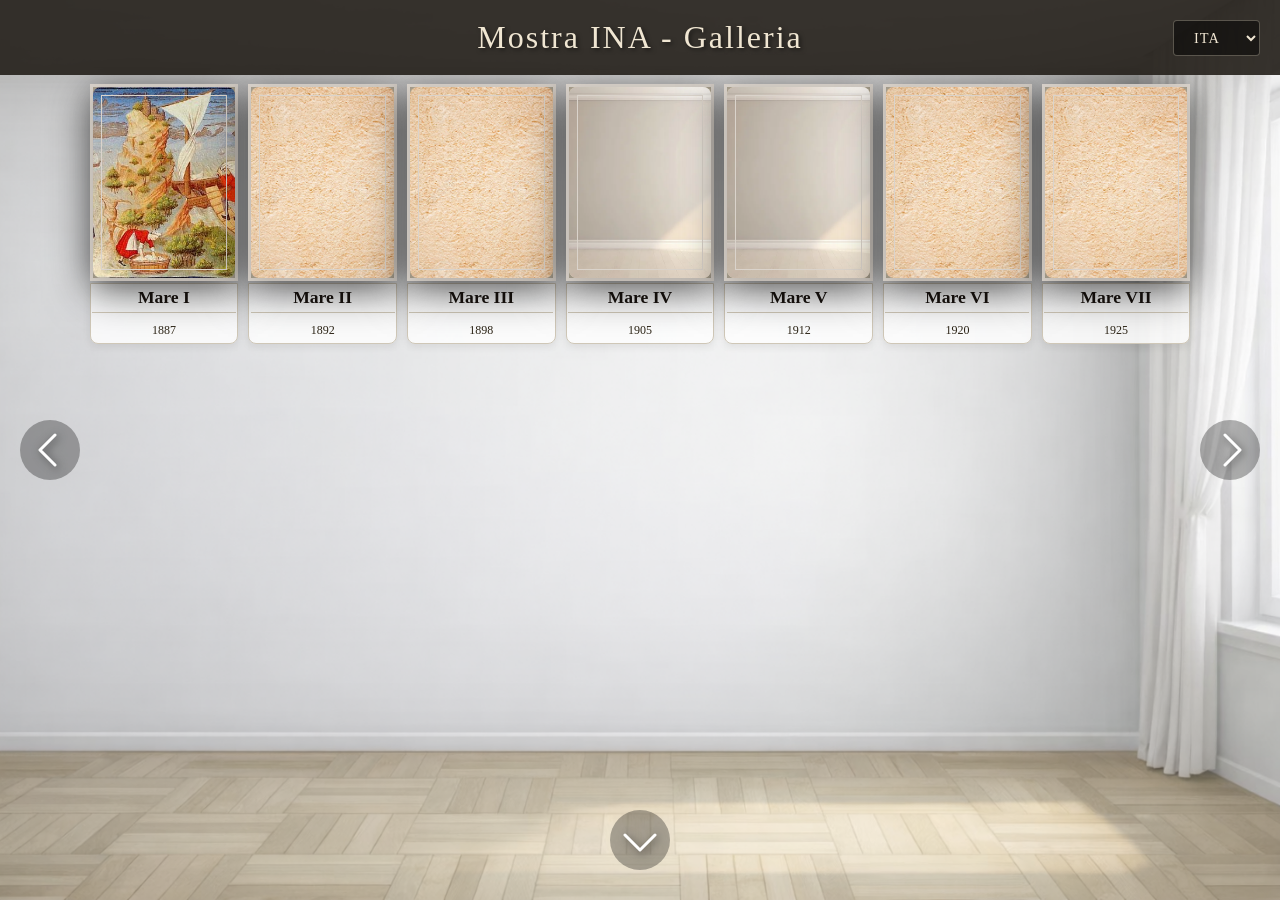
==== pagina1.html @ 02ed6fac "sistemato altezze" ====
<!DOCTYPE html>
<html lang="it">
<head>
    <meta charset="UTF-8">
    <meta name="viewport" content="width=device-width, initial-scale=1.0">
    <title>Galleria - Opera 1</title>
    <link rel="stylesheet" href="styles.css">
</head>
<body class="gallery-page page-1">
    <header>
        <h1 data-i18n="header.galleryTitle">Mostra INA - Galleria</h1>
        <div class="language-selector">
            <select id="language-select" aria-label="Seleziona lingua">
                <option value="ita">ITA</option>
                <option value="eng">ENG</option>
                <option value="cz">CZ</option>
            </select>
        </div>
    </header>
            <!-- Overlay zoom quadri -->
            <div id="zoom-overlay" style="display:none;">
                <button id="close-zoom" aria-label="Chiudi zoom" style="position:absolute;top:20px;right:30px;z-index:10;font-size:2rem;background:none;border:none;color:#fff;cursor:pointer;">&times;</button>
                <div class="zoom-gallery-row">
                    <!-- Quadri zoomati, uno accanto all'altro -->
                    <div class="zoom-painting-frame quadro1" data-index="0"><img src="assets/Decamerone.jpeg" alt="Decamerone"></div>
                    <div class="zoom-painting-frame quadro2" data-index="1"><img src="assets/quadro2.jpg" alt="Opera 2"></div>
                    <div class="zoom-painting-frame quadro3" data-index="2"><img src="assets/quadro2.jpg" alt="Opera 3"></div>
                    <div class="zoom-painting-frame quadro4" data-index="3"><img src="assets/quadro1.jpg" alt="Opera 4"></div>
                    <div class="zoom-painting-frame quadro5" data-index="4"><img src="assets/quadro1.jpg" alt="Opera 5"></div>
                    <div class="zoom-painting-frame quadro6" data-index="5"><img src="assets/quadro2.jpg" alt="Opera 6"></div>
                    <div class="zoom-painting-frame quadro7" data-index="6"><img src="assets/quadro2.jpg" alt="Opera 7"></div>
                </div>
            </div>
        <div class="gallery-wall-container">
            <main class="gallery-wall">
        <div class="painting-frame quadro1">
            <div class="painting" data-painting-index="0">
                <img src="assets/Decamerone.jpeg" alt="Decamerone">
                <div class="painting-hover-title" data-i18n="pagina1.paintings.mare1.hoverTitle">Lessico marino e acquatico del Decameron</div>
            </div>
            <div class="museum-label">
                <h3 data-i18n="pagina1.paintings.mare1.title">Mare I</h3>
                <p>1887</p>
            </div>
        </div>
        <div class="painting-frame quadro2">
            <div class="painting" data-painting-index="1">
                <img src="assets/quadro2.jpg" alt="Opera 2">
                <div class="painting-hover-title" data-i18n="pagina1.paintings.mare2.hoverTitle">Titolo Placeholder</div>
            </div>
            <div class="museum-label">
                <h3 data-i18n="pagina1.paintings.mare2.title">Mare II</h3>
                <p>1892</p>
            </div>
        </div>
        <div class="painting-frame quadro3">
            <div class="painting" data-painting-index="2">
                <img src="assets/quadro2.jpg" alt="Opera 3">
                <div class="painting-hover-title" data-i18n="pagina1.paintings.mare3.hoverTitle">Titolo Placeholder</div>
            </div>
            <div class="museum-label">
                <h3 data-i18n="pagina1.paintings.mare3.title">Mare III</h3>
                <p>1898</p>
            </div>
        </div>
        <div class="painting-frame quadro4">
            <div class="painting" data-painting-index="3">
                <img src="assets/quadro1.jpg" alt="Opera 4">
                <div class="painting-hover-title" data-i18n="pagina1.paintings.mare4.hoverTitle">Titolo Placeholder</div>
            </div>
            <div class="museum-label">
                <h3 data-i18n="pagina1.paintings.mare4.title">Mare IV</h3>
                <p>1905</p>
            </div>
        </div>
        <div class="painting-frame quadro5">
            <div class="painting" data-painting-index="4">
                <img src="assets/quadro1.jpg" alt="Opera 5">
                <div class="painting-hover-title" data-i18n="pagina1.paintings.mare5.hoverTitle">Titolo Placeholder</div>
            </div>
            <div class="museum-label">
                <h3 data-i18n="pagina1.paintings.mare5.title">Mare V</h3>
                <p>1912</p>
            </div>
        </div>
        <div class="painting-frame quadro6">
            <div class="painting" data-painting-index="5">
                <img src="assets/quadro2.jpg" alt="Opera 6">
                <div class="painting-hover-title" data-i18n="pagina1.paintings.mare6.hoverTitle">Titolo Placeholder</div>
            </div>
            <div class="museum-label">
                <h3 data-i18n="pagina1.paintings.mare6.title">Mare VI</h3>
                <p>1920</p>
            </div>
        </div>
        <div class="painting-frame quadro7">
            <div class="painting" data-painting-index="6">
                <img src="assets/quadro2.jpg" alt="Opera 7">
                <div class="painting-hover-title" data-i18n="pagina1.paintings.mare7.hoverTitle">Titolo Placeholder</div>
            </div>
            <div class="museum-label">
                <h3 data-i18n="pagina1.paintings.mare7.title">Mare VII</h3>
                <p>1925</p>
            </div>
        </div>

        <!-- Frecce di navigazione -->
        <a href="pagine3.html" class="nav-arrow nav-arrow-left" aria-label="Sinistra">
            <svg width="50" height="50" viewBox="0 0 50 50">
                <path d="M30 10 L15 25 L30 40" stroke="white" stroke-width="3" fill="none" stroke-linecap="round" stroke-linejoin="round"/>
            </svg>
        </a>
        <a href="pagina2.html" class="nav-arrow nav-arrow-down" aria-label="Di fronte">
            <svg width="50" height="50" viewBox="0 0 50 50">
                <path d="M10 20 L25 35 L40 20" stroke="white" stroke-width="3" fill="none" stroke-linecap="round" stroke-linejoin="round"/>
            </svg>
        </a>
        <a href="index.html" class="nav-arrow nav-arrow-right" aria-label="Destra">
            <svg width="50" height="50" viewBox="0 0 50 50">
                <path d="M20 10 L35 25 L20 40" stroke="white" stroke-width="3" fill="none" stroke-linecap="round" stroke-linejoin="round"/>
            </svg>
        </a>
    </main>

    <!-- Modale dettaglio opera -->
    <div id="painting-modal" class="modal-overlay">
        <button class="modal-close">&times;</button>
        
        <!-- Barra miniature -->
        <div class="modal-thumbnails">
            <div class="thumbnail-item" data-index="0" data-title="Mare I"></div>
            <div class="thumbnail-item" data-index="1" data-title="Mare II"></div>
            <div class="thumbnail-item" data-index="2" data-title="Mare III"></div>
            <div class="thumbnail-item" data-index="3" data-title="Mare IV"></div>
            <div class="thumbnail-item" data-index="4" data-title="Mare V"></div>
            <div class="thumbnail-item" data-index="5" data-title="Mare VI"></div>
            <div class="thumbnail-item" data-index="6" data-title="Mare VII"></div>
            <div class="thumbnail-tooltip"></div>
        </div>

        <!-- Contenitore principale -->
        <div class="modal-container">
            <!-- Dettagli per opera 1 -->
            <div class="painting-detail" data-index="0">
                <div class="painting-info" data-i18n-html="pagina1.paintings.mare1.fullText">
                    <h2>Lessico marino e acquatico nel Decameron</h2>
                    <p><em>a cura di Claudia Palmieri</em></p>
                    
                    <p>Nel Decameron, il lessico del paesaggio marino e acquatico rivela una straordinaria ricchezza e una forte consapevolezza linguistica. Boccaccio utilizza il mare e i corsi d'acqua non come semplici sfondi descrittivi, ma come <strong>spazi narrativi attivi</strong>, capaci di orientare il senso delle novelle e di modellare l'esperienza dei personaggi.</p>

                    <h3>1. Il mare come spazio narrativo</h3>
                    <p>Il mare è uno dei luoghi più dinamici dell'immaginario boccacciano:</p>
                    <ul>
                        <li>è teatro di viaggi, avventure, naufragi, scorrerie;</li>
                        <li>rappresenta instabilità, rischio, trasformazione;</li>
                        <li>segna passaggi decisivi nelle biografie dei personaggi.</li>
                    </ul>
                    <p>Il lessico marino è ampio e preciso: <em>mare, arena, scogli, seni, pelago, pelaghetto, isola, marina, piaggia, lito, costa</em>.<br>
                    Ogni termine porta con sé una sfumatura semantica specifica.</p>

                    <h3>2. Le parole della costa</h3>
                    <p>Boccaccio distingue con cura le diverse zone di confine tra terra e mare:</p>
                    <ul>
                        <li><strong>costa:</strong> tratto roccioso e scosceso (es. costiera amalfitana);</li>
                        <li><strong>lito:</strong> striscia di riva accessibile, luogo di approdo;</li>
                        <li><strong>piaggia:</strong> spiaggia che degrada verso il mare;</li>
                        <li><strong>marina:</strong> sia tratto di mare vicino alla costa, sia la costa stessa.</li>
                    </ul>
                    
                    <h4>La locuzione "marina marina"</h4>
                    <p>È uno dei casi più interessanti dell'intero intervento:</p>
                    <ul>
                        <li>costruzione per duplicazione del sostantivo;</li>
                        <li>significa "navigare lungo la costa";</li>
                        <li>attestata nei dialetti meridionali estremi (soprattutto Sicilia);</li>
                        <li>ha origine nella documentazione greca medievale;</li>
                        <li>registrata già nella prima Crusca come avverbio.</li>
                    </ul>
                    <p>È un esempio emblematico di contatto linguistico mediterraneo.</p>

                    <h3>3. Corsi d'acqua e diminutivi</h3>
                    <p>Accanto al mare, Boccaccio impiega un lessico vario per i corsi d'acqua: <em>fiume, fiumicello, rivo, ruscelletto</em>.<br>
                    I diminutivi (<em>-etto, -ello</em>) hanno spesso valore vezzeggiativo, ma possono assumere anche sfumature figurate o morali.</p>
                    
                    <h4>Il caso del "ruscelletto"</h4>
                    <p>Nella novella della vedova dello scolare, la frase:</p>
                    <p><em>"Non rimproverare al mare l'averlo fatto crescere il piccolo ruscelletto"</em></p>
                    <p>mostra come il paesaggio acquatico diventi immagine morale:</p>
                    <ul>
                        <li>il mare rappresenta ciò che è grande e potente;</li>
                        <li>il ruscelletto ciò che è piccolo ma capace di provocare effetti significativi.</li>
                    </ul>
                    <p>È un raro esempio di sentenza figurata basata su elementi naturali.</p>

                    <h3>4. Funzione narrativa e simbolica</h3>
                    <p>Il paesaggio acquatico nel Decameron:</p>
                    <ul>
                        <li>orienta la lettura;</li>
                        <li>costruisce tensioni narrative;</li>
                        <li>definisce rapporti di forza;</li>
                        <li>crea atmosfere e scenari;</li>
                        <li>riflette la cultura mediterranea del tempo.</li>
                    </ul>
                    <p>Il lessico marino e fluviale è quindi uno strumento essenziale per comprendere la poetica boccacciana e la sua capacità di trasformare lo spazio naturale in linguaggio narrativo.</p>
                </div>
                <img src="assets/Decamerone.jpeg" alt="Mare I" class="painting-bottom-image">
            </div>

            <!-- Dettagli per opera 2 -->
            <div class="painting-detail" data-index="1">
                <img src="assets/quadro2.jpg" alt="Mare II">
                <div class="painting-info">
                    <h2 data-i18n="pagina1.paintings.mare2.title">Mare II</h2>
                    <p data-i18n="pagina1.paintings.mare2.description">Placeholder descrizione opera 2. Inserisci qui il testo specifico per questa opera.</p>
                </div>
            </div>

            <!-- Dettagli per opera 3 -->
            <div class="painting-detail" data-index="2">
                <img src="assets/quadro2.jpg" alt="Mare III">
                <div class="painting-info">
                    <h2 data-i18n="pagina1.paintings.mare3.title">Mare III</h2>
                    <p data-i18n="pagina1.paintings.mare3.description">Placeholder descrizione opera 3. Inserisci qui il testo specifico per questa opera.</p>
                </div>
            </div>

            <!-- Dettagli per opera 4 -->
            <div class="painting-detail" data-index="3">
                <img src="assets/quadro1.jpg" alt="Mare IV">
                <div class="painting-info">
                    <h2 data-i18n="pagina1.paintings.mare4.title">Mare IV</h2>
                    <p data-i18n="pagina1.paintings.mare4.description">Placeholder descrizione opera 4. Inserisci qui il testo specifico per questa opera.</p>
                </div>
            </div>

            <!-- Dettagli per opera 5 -->
            <div class="painting-detail" data-index="4">
                <img src="assets/quadro1.jpg" alt="Mare V">
                <div class="painting-info">
                    <h2 data-i18n="pagina1.paintings.mare5.title">Mare V</h2>
                    <p data-i18n="pagina1.paintings.mare5.description">Placeholder descrizione opera 5. Inserisci qui il testo specifico per questa opera.</p>
                </div>
            </div>

            <!-- Dettagli per opera 6 -->
            <div class="painting-detail" data-index="5">
                <img src="assets/quadro2.jpg" alt="Mare VI">
                <div class="painting-info">
                    <h2 data-i18n="pagina1.paintings.mare6.title">Mare VI</h2>
                    <p data-i18n="pagina1.paintings.mare6.description">Placeholder descrizione opera 6. Inserisci qui il testo specifico per questa opera.</p>
                </div>
            </div>

            <!-- Dettagli per opera 7 -->
            <div class="painting-detail" data-index="6">
                <img src="assets/quadro2.jpg" alt="Mare VII">
                <div class="painting-info">
                    <h2 data-i18n="pagina1.paintings.mare7.title">Mare VII</h2>
                    <p data-i18n="pagina1.paintings.mare7.description">Placeholder descrizione opera 7. Inserisci qui il testo specifico per questa opera.</p>
                </div>
            </div>
        </div>
    </div>

    <script src="i18n.js"></script>
    <script src="script.js"></script>
</body>
</html>
---- styles.css ----
/* Overlay zoom quadri */
#zoom-overlay {
    position: fixed;
    top: 0;
    left: 0;
    width: 100vw;
    height: 100vh;
    background: url('assets/sfondo-modale.jpg') center center/cover no-repeat;
    z-index: 2000;
    display: flex;
    flex-direction: column;
    align-items: center;
    justify-content: flex-start;
    padding-top: 90px; /* spazio per header */
}

.zoom-gallery-row {
    display: flex;
    flex-direction: row;
    justify-content: center;
    align-items: flex-end;
    width: 96vw;
    height: 60vh;
    gap: 1vw;
    margin: 0 auto;
}

.zoom-painting-frame {
    flex: 1 1 0;
    max-width: 16vw;
    min-width: 120px;
    max-height: 90%;
    display: flex;
    align-items: flex-end;
    justify-content: center;
    cursor: pointer;
    transition: transform 0.2s;
}
.zoom-painting-frame img {
    width: 100%;
    height: auto;
    aspect-ratio: 3/4;
    border-radius: 10px;
    box-shadow: 0 8px 32px rgba(0,0,0,0.25);
    background: #fff;
}
.zoom-painting-frame:hover {
    transform: scale(1.04);
    z-index: 2;
}
#close-zoom {
    position: absolute;
    top: 20px;
    right: 30px;
    z-index: 10;
    font-size: 2rem;
    background: none;
    border: none;
    color: #fff;
    cursor: pointer;
    text-shadow: 0 2px 8px #000;
}
.gallery-wall-container {
    width: 100%;
    max-width: 1400px;
    margin: 3vw auto 0 auto;
    padding-left: 7vw;
    padding-right: 7vw;
    box-sizing: border-box;
}

.gallery-wall {
    display: flex;
    flex-direction: row;
    justify-content: space-between;
    align-items: flex-end;
    width: 100%;
    margin: 0 auto;
    min-height: 220px;
    background: none;
    gap:10px;
}
.gallery-wall .painting-frame {
    flex: 1 1 0;
    min-width: 120px;
    max-width: 220px;
    max-height: 320px;
    display: flex;
    flex-direction: column;
    align-items: center;
    justify-content: flex-end;
    box-sizing: border-box;
    margin: 0;
    position: static;
}
.gallery-wall .painting {
    width: 100%;
    aspect-ratio: 3/4;
    height: auto;
    display: flex;
    align-items: center;
    justify-content: center;
}
.gallery-wall .painting img {
    width: 100%;
    height: auto;
    aspect-ratio: 3/4;
    object-fit: cover;
    border-radius: 8px;
    box-shadow: 0 6px 24px rgba(0,0,0,0.18);
}
.gallery-wall .museum-label {
    width: 100%;
    text-align: center;
    font-size: 0.75rem;
    margin-top: 0.2vw;
    background: rgba(255,255,255,0.85);
    border-radius: 0 0 8px 8px;
    box-shadow: 0 2px 8px rgba(0,0,0,0.08);
    padding: 0.2vw 0.1vw;
}
html, body {
    height: 100vh;
    overflow: hidden;
}
/* Reset e configurazione base */
* {
    margin: 0;
    padding: 0;
    box-sizing: border-box;
}

body {
    font-family: 'Georgia', serif;
    background: linear-gradient(135deg, #8b7355 0%, #6b5d52 100%);
    min-height: 100vh;
    display: flex;
    flex-direction: column;
    background-repeat: no-repeat;
    background-size: cover;
}

/* Header */
header {
    text-align: center;
    padding: 1.2rem 1rem 1.2rem 1rem;
    background: rgba(40, 35, 30, 0.92);
    color: #f0e6d2;
    text-shadow: 2px 2px 4px rgba(0, 0, 0, 0.5);
    position: sticky;
    top: 0;
    left: 0;
    width: 100vw;
    z-index: 100;
    min-height: 64px;
    box-sizing: border-box;
    display: flex;
    align-items: center;
    justify-content: center;
}

header h1 {
    font-size: 2rem;
    font-weight: 300;
    letter-spacing: 2px;
    margin: 0 auto;
    max-width: 90vw;
    white-space: normal;
    word-break: break-word;
}

/* Selettore lingua */
.language-selector {
    position: absolute;
    top: 50%;
    right: 20px;
    transform: translateY(-50%);
}

.language-selector select {
    background: rgba(0, 0, 0, 0.5);
    color: #f0e6d2;
    border: 1px solid rgba(240, 230, 210, 0.3);
    padding: 0.5rem 1rem;
    border-radius: 4px;
    font-size: 0.9rem;
    cursor: pointer;
    transition: all 0.3s ease;
    font-family: 'Garamond', serif;
    letter-spacing: 1px;
}

.language-selector select:hover {
    background: rgba(0, 0, 0, 0.7);
    border-color: rgba(240, 230, 210, 0.5);
}

.language-selector select:focus {
    outline: none;
    border-color: #f0e6d2;
}

.language-selector select option {
    background: #2c2c2c;
    color: #f0e6d2;
}

/* Container principale */
 .container {
    height: 100vh;
    width: 100vw;
    display: block;
    padding: 0;
}

/* Muro */
 .wall {
     background: none;
     padding: 0;
     width: 100vw;
     height: 100vh;
     position: relative;
     overflow: hidden;
}
/* Video background dietro la parete */
.ocean-video-bg {
    position: absolute;
    top: 0;
    left: 0;
    width: 100vw;
    height: 100vh;
    object-fit: cover;
    z-index: 0;
    pointer-events: none;
}


/* Cornice della finestra */
 .window-frame {
     position: relative;
     width: 100vw;
     height: 100vh;
     background: transparent;
     border-radius: 0;
     overflow: visible;
     box-shadow: none;
     z-index: 1;
}
/* Overlay PNG parete sopra il video */
.window-overlay {
    position: absolute;
    top: 0;
    left: 0;
    width: 100vw;
    height: 100vh;
    background-image: url('assets/parete-frontale.png');
    background-size: cover;
    background-position: center;
    background-repeat: no-repeat;
    z-index: 2;
    pointer-events: none;
}

/* Overlay finestra con ante */
.window-overlay {
    position: absolute;
    top: 0;
    left: 0;
    width: 100%;
    height: 100%;
    background-image: url('assets/parete-finestra.png');
    background-size: 100% 100%;
    background-position: center;
    background-repeat: no-repeat;
    z-index: 2;
    pointer-events: none;
}

/* Video */
.ocean-video {
    position: absolute;
    top: 0;
    left: 0;
    width: 100%;
    height: 100%;
    object-fit: contain;
    z-index: 1;
}

/* Frecce di navigazione */
.nav-arrow {
    position: absolute;
    top: 50%;
    transform: translateY(-50%);
    z-index: 3;
    background: rgba(0, 0, 0, 0.3);
    border-radius: 50%;
    width: 60px;
    height: 60px;
    display: flex;
    align-items: center;
    justify-content: center;
    transition: all 0.3s ease;
    cursor: pointer;
}

.nav-arrow:hover {
    background: rgba(0, 0, 0, 0.6);
    transform: translateY(-50%) scale(1.1);
}

.nav-arrow-left {
    left: 20px;
}

.nav-arrow-right {
    right: 20px;
}

.nav-arrow-down {
    bottom: 30px;
    left: 50%;
    top: auto;
    transform: translateX(-50%);
}

.nav-arrow-down:hover {
    transform: translateX(-50%) scale(1.1);
}

.nav-arrow svg {
    filter: drop-shadow(2px 2px 4px rgba(0, 0, 0, 0.5));
}

/* Pagine galleria */
.gallery-page {
    background: linear-gradient(135deg, #8b7355 0%, #6b5d52 100%);
    background-image: url('assets/parete-frontale.png');
    background-size: 100% 100%;
    background-repeat: no-repeat;
    background-position: center;
}

/* Sfondo specifico per pagina1 (7 pannelli) */
.gallery-page.page-1 {
    background-image: url('assets/parete-sinistra.png');
}

/* Sfondo specifico per pagina2 (5 pannelli) */
.gallery-page.page-2 {
    background-image: url('assets/parete-destra.png');
}

.gallery-container {
    flex: 1;
    display: grid;
    grid-template-columns: repeat(auto-fit, minmax(400px, 1fr));
    gap: 1rem;
    padding: 1rem;
    max-width: 1400px;
    margin: 0 auto;
    align-items: start;
}

/* Layout orizzontale per 7 quadri */
/* Gallery wall: 7 quadri centrati, gap 10px, padding laterale 7vw, margin-top 2vw */
.gallery-wall .painting-frame {
    flex: 1 1 0;
    min-width: 120px;
    max-width: 220px;
    height: 18vw;
    min-height: 180px;
    max-height: 320px;
    display: flex;
    flex-direction: column;
    align-items: center;
    justify-content: flex-end;
    box-sizing: border-box;
    margin: 0;
    position: static;
}

.gallery-row .painting {
    padding: 0.4rem;
}

.gallery-row .painting img {
    width: 100%;
    height: auto;
    aspect-ratio: 3/4;
    object-fit: cover;
}

.gallery-row .museum-label {
    padding: 0.4rem 0.6rem;
    font-size: 0.8rem;
    max-width: 100%;
}

.gallery-row .museum-label h3 {
    font-size: 0.9rem;
    margin-bottom: 0.2rem;
}

.gallery-row .museum-label p {
    font-size: 0.75rem;
    line-height: 1.3;
}

/* Cornice quadro */
.painting-frame {
    display: flex;
    flex-direction: column;
    align-items: center;
}

.painting {
    background: #e8dcc4;
    padding: 0;
    border: 3px solid #dad3cb;
    box-shadow: 
        0 10px 40px rgba(0, 0, 0, 0.6),
        inset 0 0 20px rgba(0, 0, 0, 0.4);
    position: relative;
    cursor: url("data:image/svg+xml,%3Csvg xmlns='http://www.w3.org/2000/svg' width='32' height='32' viewBox='0 0 32 32'%3E%3Cpath d='M 4 12 Q 8 8, 12 12 T 20 12 T 28 12' stroke='%234a90e2' stroke-width='2' fill='none'/%3E%3Cpath d='M 4 18 Q 8 14, 12 18 T 20 18 T 28 18' stroke='%2366b3ff' stroke-width='2' fill='none'/%3E%3Cpath d='M 4 24 Q 8 20, 12 24 T 20 24 T 28 24' stroke='%238ec5ff' stroke-width='1.5' fill='none'/%3E%3C/svg%3E") 16 16, pointer;
}

.painting::before {
    content: '';
    position: absolute;
    top: 0.5rem;
    left: 0.5rem;
    right: 0.5rem;
    bottom: 0.5rem;
    border: 1px solid #dad3cb;
    pointer-events: none;
}

.painting img {
    display: block;
    width: 100%;
    max-width: 400px;
    height: auto;
    aspect-ratio: 4/3;
    object-fit: cover;
    background: #e8dcc4;
}

/* Overlay titolo al hover */
.painting-hover-title {
    position: absolute;
    top: 0;
    left: 0;
    right: 0;
    bottom: 0;
    background: rgba(0, 0, 0, 0.75);
    color: #f0e6d2;
    display: flex;
    align-items: center;
    justify-content: center;
    font-size: 1.5rem;
    font-weight: 300;
    letter-spacing: 1px;
    opacity: 0;
    transition: opacity 0.3s ease;
    pointer-events: none;
    padding: 1rem;
    text-align: center;
}

.painting:hover .painting-hover-title {
    opacity: 1;
}

/* Cartellino museo */
.museum-label {
    background: #f5f0e8;
    padding: 1rem 1.5rem;
    border: 1px solid #d0c8b8;
    box-shadow: 0 4px 15px rgba(0, 0, 0, 0.2);
    max-width: 350px;
    font-size: 0.9rem;
    color: #2c2416;
}

.museum-label h3 {
    font-size: 1.1rem;
    margin-bottom: 0.5rem;
    font-weight: 600;
    color: #1a1410;
    border-bottom: 1px solid #d0c8b8;
    padding-bottom: 0.3rem;
}

.museum-label p {
    line-height: 1.6;
    font-family: 'Times New Roman', serif;
}

/* Pulsanti di navigazione galleria */
.back-button,
.next-button {
    position: fixed;
    bottom: 2rem;
    padding: 1rem 2rem;
    background: rgba(0, 0, 0, 0.7);
    color: #f0e6d2;
    text-decoration: none;
    border-radius: 4px;
    font-size: 1rem;
    transition: all 0.3s ease;
    box-shadow: 0 4px 15px rgba(0, 0, 0, 0.3);
}

.back-button {
    left: 2rem;
}

.next-button {
    right: 2rem;
}

.back-button:hover,
.next-button:hover {
    background: rgba(0, 0, 0, 0.9);
    transform: translateY(-2px);
    box-shadow: 0 6px 20px rgba(0, 0, 0, 0.4);
}

/* Responsive */
@media (max-width: 768px) {
    header h1 {
        font-size: 1.8rem;
    }

    .wall {
        padding: 1.5rem;
    }

    .window-frame {
        border-width: 12px;
    }

    .nav-arrow {
        width: 50px;
        height: 50px;
    }

    .nav-arrow svg {
        width: 40px;
        height: 40px;
    }

    .gallery-container {
        grid-template-columns: 1fr;
        gap: 3rem;
        padding: 2rem 1rem;
    }

    .back-button,
    .next-button {
        bottom: 1rem;
        padding: 0.8rem 1.5rem;
        font-size: 0.9rem;
    }

    .back-button {
        left: 1rem;
    }

    .next-button {
        right: 1rem;
    }
}

/* Modale dettaglio opera */
.modal-overlay {
    display: none;
    position: fixed;
    top: 0;
    left: 0;
    width: 100%;
    height: 100%;
    background: rgba(0, 0, 0, 0.95);
    z-index: 1000;
    overflow: hidden;
}

.modal-overlay.active {
    display: flex;
    flex-direction: column;
    justify-content: center;
    align-items: center;
}

/* Pulsante chiusura */
.modal-close {
    position: absolute;
    top: 1.5rem;
    right: 2rem;
    background: transparent;
    border: none;
    color: #f0e6d2;
    font-size: 3rem;
    cursor: pointer;
    z-index: 1002;
    transition: transform 0.2s ease;
    line-height: 1;
    padding: 0;
    width: 50px;
    height: 50px;
}

.modal-close:hover {
    transform: scale(1.2);
    color: #fff;
}

/* Barra miniature */
.modal-thumbnails {
    position: absolute;
    top: 2rem;
    left: 50%;
    transform: translateX(-50%);
    display: flex;
    gap: 0.5rem;
    z-index: 1001;
}

.thumbnail-item {
    width: 60px;
    height: 8px;
    background: rgba(240, 230, 210, 0.3);
    border-radius: 4px;
    cursor: pointer;
    transition: all 0.3s ease;
}

.thumbnail-item:hover {
    background: rgba(240, 230, 210, 0.5);
    transform: scaleY(1.3);
}

.thumbnail-item.active {
    background: #f0e6d2;
    height: 10px;
}

/* Tooltip miniature */
.thumbnail-tooltip {
    position: absolute;
    top: 100%;
    left: 50%;
    transform: translateX(-50%);
    margin-top: 0.5rem;
    padding: 0.5rem 1rem;
    background: rgba(0, 0, 0, 0.85);
    color: #f0e6d2;
    font-size: 0.9rem;
    font-weight: 300;
    letter-spacing: 0.5px;
    white-space: nowrap;
    border-radius: 4px;
    opacity: 0;
    pointer-events: none;
    transition: opacity 0.2s ease;
    z-index: 1003;
}

.thumbnail-tooltip.visible {
    opacity: 1;
}

/* Contenitore modale */
.modal-container {
    width: 95%;
    max-width: 1800px;
    height: 85vh;
    max-height: 900px;
    background-color: #d0c8b8;
    background-image: url('assets/imgi_1_rough-beige-paper-texture.jpg'); /* Cambia qui il file se vuoi un altro sfondo */
    background-size: 100% 100%;
    background-repeat: no-repeat;
    background-position: center;
    border: 8px solid #8b7355;
    box-shadow: 
        0 0 50px rgba(0, 0, 0, 0.8),
        inset 0 0 30px rgba(0, 0, 0, 0.2);
    position: relative;
    overflow: hidden;
    margin-top: 1rem;
}

/* Dettaglio singola opera */
.painting-detail {
    display: none;
    width: 100%;
    height: 100%;
    padding: 1rem;
    gap: 0;
    align-items: flex-start;
    position: relative;
}

.painting-detail.active {
    display: flex;
}

.painting-detail img {
    max-width: 20%;
    max-height: 100%;
    object-fit: contain;
    box-shadow: 0 10px 40px rgba(0, 0, 0, 0.4);
    border: 8px solid #dad3cb;
    flex-shrink: 0;
}

/* Info opera */
.painting-info {
    flex: 1;
    padding: 0.2rem 0.8rem;
    color: #2c2416;
    overflow-y: hidden;
    height: 100%;
    column-count: 3;
    column-gap: 1.2rem;
    column-rule: 1px solid #d0c8b8;
    column-fill: auto;
}

.painting-info h2 {
    font-size: 1.4rem;
    margin-bottom: 0.5rem;
    color: #1a1410;
    font-weight: 400;
    letter-spacing: 0.5px;
    border-bottom: 2px solid #8b7355;
    padding-bottom: 0.4rem;
    column-span: all;
}

.painting-info p {
    font-size: 0.8rem;
    line-height: 1.4;
    font-family: 'Georgia', serif;
    text-align: justify;
    margin-bottom: 0.4rem;
}

.painting-info h3 {
    font-size: 1rem;
    margin-top: 0.6rem;
    margin-bottom: 0.3rem;
    color: #1a1410;
    font-weight: 600;
    break-after: avoid;
}

.painting-info h4 {
    font-size: 0.9rem;
    margin-top: 0.5rem;
    margin-bottom: 0.25rem;
    color: #2c2416;
    font-weight: 600;
    font-style: italic;
    break-after: avoid;
}

.painting-info ul {
    margin: 0.3rem 0 0.4rem 0.9rem;
    break-inside: avoid;
}

.painting-info li {
    font-size: 0.75rem;
    line-height: 1.35;
    margin-bottom: 0.2rem;
}

.painting-info em {
    color: #1a1410;
}

.painting-info strong {
    font-weight: 600;
}

.painting-bottom-image {
    position: absolute;
    bottom: 1rem;
    right: 1rem;
    max-width: 40%;
    max-height: 25vh;
    object-fit: contain;
    box-shadow: 0 4px 15px rgba(0, 0, 0, 0.3);
    border: 4px solid #dad3cb;
}

/* Responsive modale */
@media (max-width: 768px) {
    .modal-container {
        width: 95%;
        height: 80vh;
        margin-top: 4rem;
    }

    .painting-detail {
        flex-direction: column;
        padding: 1rem;
        overflow-y: auto;
    }

    .painting-detail img {
        max-width: 90%;
        max-height: 40%;
    }

    .painting-info {
        padding: 1rem;
    }

    .painting-info h2 {
        font-size: 1.8rem;
    }

    .painting-info p {
        font-size: 1rem;
    }

    .thumbnail-item {
        width: 40px;
    }

    .modal-close {
        top: 1rem;
        right: 1rem;
        font-size: 2.5rem;
    }
}
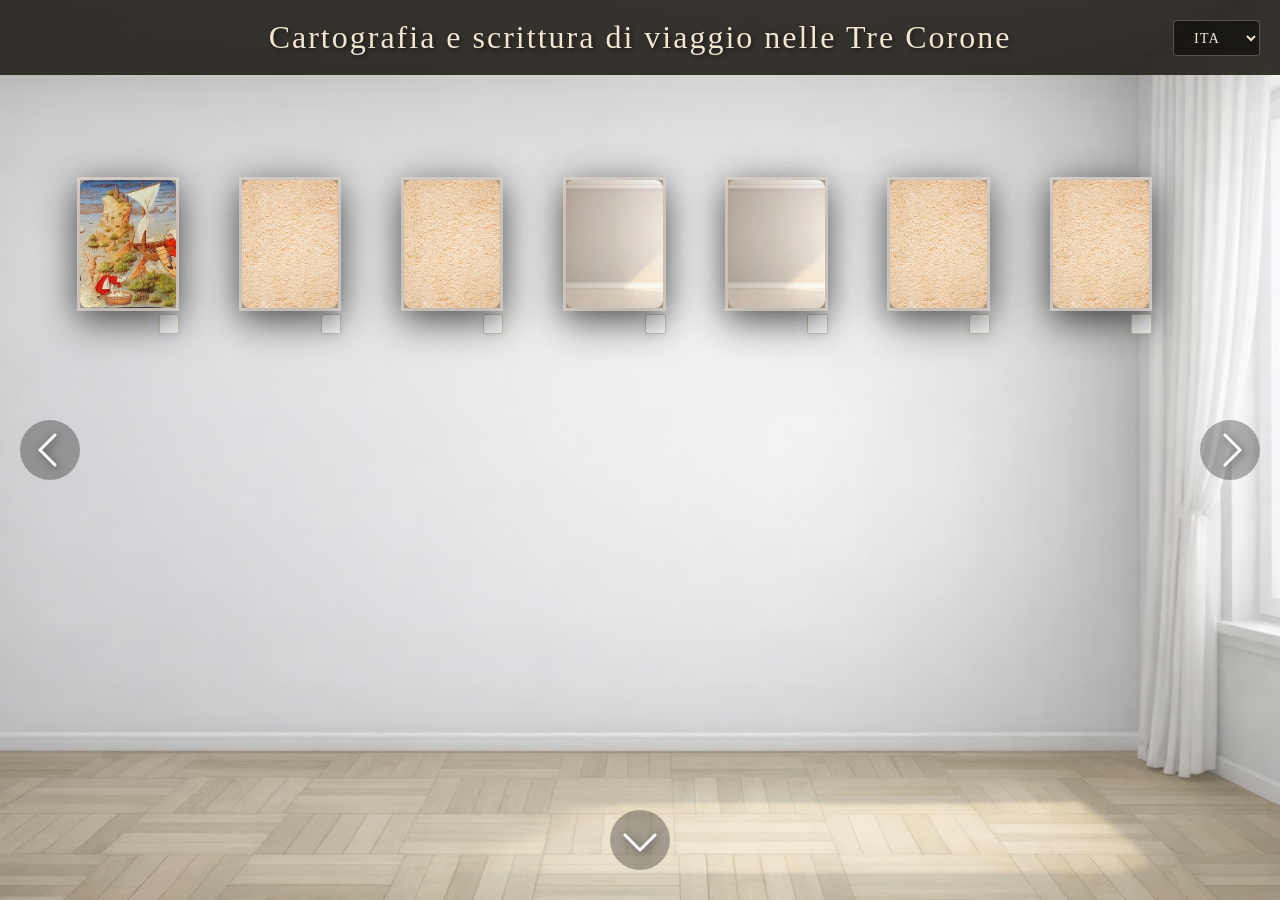
==== commit 94865a8b: "tolto modale brutta" ====
--- a/pagina1.html
+++ b/pagina1.html
@@ -8,7 +8,7 @@
 </head>
 <body class="gallery-page page-1">
     <header>
-        <h1 data-i18n="header.galleryTitle">Mostra INA - Galleria</h1>
+        <h1 data-i18n="header.galleryTitle1">Cartografia e scrittura di viaggio nelle Tre Corone</h1>
         <div class="language-selector">
             <select id="language-select" aria-label="Seleziona lingua">
                 <option value="ita">ITA</option>
@@ -17,20 +17,7 @@
             </select>
         </div>
     </header>
-            <!-- Overlay zoom quadri -->
-            <div id="zoom-overlay" style="display:none;">
-                <button id="close-zoom" aria-label="Chiudi zoom" style="position:absolute;top:20px;right:30px;z-index:10;font-size:2rem;background:none;border:none;color:#fff;cursor:pointer;">&times;</button>
-                <div class="zoom-gallery-row">
-                    <!-- Quadri zoomati, uno accanto all'altro -->
-                    <div class="zoom-painting-frame quadro1" data-index="0"><img src="assets/Decamerone.jpeg" alt="Decamerone"></div>
-                    <div class="zoom-painting-frame quadro2" data-index="1"><img src="assets/quadro2.jpg" alt="Opera 2"></div>
-                    <div class="zoom-painting-frame quadro3" data-index="2"><img src="assets/quadro2.jpg" alt="Opera 3"></div>
-                    <div class="zoom-painting-frame quadro4" data-index="3"><img src="assets/quadro1.jpg" alt="Opera 4"></div>
-                    <div class="zoom-painting-frame quadro5" data-index="4"><img src="assets/quadro1.jpg" alt="Opera 5"></div>
-                    <div class="zoom-painting-frame quadro6" data-index="5"><img src="assets/quadro2.jpg" alt="Opera 6"></div>
-                    <div class="zoom-painting-frame quadro7" data-index="6"><img src="assets/quadro2.jpg" alt="Opera 7"></div>
-                </div>
-            </div>
+
         <div class="gallery-wall-container">
             <main class="gallery-wall">
         <div class="painting-frame quadro1">
@@ -39,8 +26,7 @@
                 <div class="painting-hover-title" data-i18n="pagina1.paintings.mare1.hoverTitle">Lessico marino e acquatico del Decameron</div>
             </div>
             <div class="museum-label">
-                <h3 data-i18n="pagina1.paintings.mare1.title">Mare I</h3>
-                <p>1887</p>
+
             </div>
         </div>
         <div class="painting-frame quadro2">
@@ -49,8 +35,7 @@
                 <div class="painting-hover-title" data-i18n="pagina1.paintings.mare2.hoverTitle">Titolo Placeholder</div>
             </div>
             <div class="museum-label">
-                <h3 data-i18n="pagina1.paintings.mare2.title">Mare II</h3>
-                <p>1892</p>
+
             </div>
         </div>
         <div class="painting-frame quadro3">
@@ -59,8 +44,7 @@
                 <div class="painting-hover-title" data-i18n="pagina1.paintings.mare3.hoverTitle">Titolo Placeholder</div>
             </div>
             <div class="museum-label">
-                <h3 data-i18n="pagina1.paintings.mare3.title">Mare III</h3>
-                <p>1898</p>
+
             </div>
         </div>
         <div class="painting-frame quadro4">
@@ -69,8 +53,7 @@
                 <div class="painting-hover-title" data-i18n="pagina1.paintings.mare4.hoverTitle">Titolo Placeholder</div>
             </div>
             <div class="museum-label">
-                <h3 data-i18n="pagina1.paintings.mare4.title">Mare IV</h3>
-                <p>1905</p>
+
             </div>
         </div>
         <div class="painting-frame quadro5">
@@ -79,8 +62,7 @@
                 <div class="painting-hover-title" data-i18n="pagina1.paintings.mare5.hoverTitle">Titolo Placeholder</div>
             </div>
             <div class="museum-label">
-                <h3 data-i18n="pagina1.paintings.mare5.title">Mare V</h3>
-                <p>1912</p>
+
             </div>
         </div>
         <div class="painting-frame quadro6">
@@ -89,8 +71,7 @@
                 <div class="painting-hover-title" data-i18n="pagina1.paintings.mare6.hoverTitle">Titolo Placeholder</div>
             </div>
             <div class="museum-label">
-                <h3 data-i18n="pagina1.paintings.mare6.title">Mare VI</h3>
-                <p>1920</p>
+
             </div>
         </div>
         <div class="painting-frame quadro7">
@@ -99,8 +80,7 @@
                 <div class="painting-hover-title" data-i18n="pagina1.paintings.mare7.hoverTitle">Titolo Placeholder</div>
             </div>
             <div class="museum-label">
-                <h3 data-i18n="pagina1.paintings.mare7.title">Mare VII</h3>
-                <p>1925</p>
+
             </div>
         </div>
 
--- a/styles.css
+++ b/styles.css
@@ -1,72 +1,22 @@
-/* Overlay zoom quadri */
-#zoom-overlay {
-    position: fixed;
-    top: 0;
-    left: 0;
-    width: 100vw;
-    height: 100vh;
-    background: url('assets/sfondo-modale.jpg') center center/cover no-repeat;
-    z-index: 2000;
-    display: flex;
-    flex-direction: column;
-    align-items: center;
-    justify-content: flex-start;
-    padding-top: 90px; /* spazio per header */
-}
-
-.zoom-gallery-row {
-    display: flex;
-    flex-direction: row;
-    justify-content: center;
-    align-items: flex-end;
-    width: 96vw;
-    height: 60vh;
-    gap: 1vw;
-    margin: 0 auto;
-}
-
-.zoom-painting-frame {
-    flex: 1 1 0;
-    max-width: 16vw;
-    min-width: 120px;
-    max-height: 90%;
-    display: flex;
-    align-items: flex-end;
-    justify-content: center;
-    cursor: pointer;
-    transition: transform 0.2s;
-}
-.zoom-painting-frame img {
-    width: 100%;
-    height: auto;
-    aspect-ratio: 3/4;
-    border-radius: 10px;
-    box-shadow: 0 8px 32px rgba(0,0,0,0.25);
-    background: #fff;
-}
-.zoom-painting-frame:hover {
-    transform: scale(1.04);
-    z-index: 2;
-}
-#close-zoom {
-    position: absolute;
-    top: 20px;
-    right: 30px;
-    z-index: 10;
-    font-size: 2rem;
-    background: none;
-    border: none;
-    color: #fff;
-    cursor: pointer;
-    text-shadow: 0 2px 8px #000;
-}
 .gallery-wall-container {
     width: 100%;
     max-width: 1400px;
     margin: 3vw auto 0 auto;
-    padding-left: 7vw;
-    padding-right: 7vw;
     box-sizing: border-box;
+}
+
+/* Padding personalizzato per ogni pagina */
+.page-1 .gallery-wall-container {
+    padding-left: 6vw;
+    padding-right: 10vw;
+}
+.page-2 .gallery-wall-container {
+    padding-left: 10vw;
+    padding-right: 6vw;
+}
+.page-3 .gallery-wall-container {
+    padding-left: 10vw;
+    padding-right: 10vw;
 }
 
 .gallery-wall {
@@ -78,13 +28,11 @@
     margin: 0 auto;
     min-height: 220px;
     background: none;
-    gap:10px;
+    gap:5px;
 }
 .gallery-wall .painting-frame {
-    flex: 1 1 0;
-    min-width: 120px;
-    max-width: 220px;
-    max-height: 320px;
+    width: 3vw;
+    aspect-ratio: 3/4;
     display: flex;
     flex-direction: column;
     align-items: center;
@@ -93,14 +41,6 @@
     margin: 0;
     position: static;
 }
-.gallery-wall .painting {
-    width: 100%;
-    aspect-ratio: 3/4;
-    height: auto;
-    display: flex;
-    align-items: center;
-    justify-content: center;
-}
 .gallery-wall .painting img {
     width: 100%;
     height: auto;
@@ -108,16 +48,19 @@
     object-fit: cover;
     border-radius: 8px;
     box-shadow: 0 6px 24px rgba(0,0,0,0.18);
+    max-width: none;
 }
 .gallery-wall .museum-label {
-    width: 100%;
+    width: 20%;
+    height:20px;
     text-align: center;
     font-size: 0.75rem;
     margin-top: 0.2vw;
     background: rgba(255,255,255,0.85);
-    border-radius: 0 0 8px 8px;
+    border-radius: 2px;
     box-shadow: 0 2px 8px rgba(0,0,0,0.08);
     padding: 0.2vw 0.1vw;
+    align-self: flex-end;
 }
 html, body {
     height: 100vh;
@@ -363,14 +306,9 @@
 }
 
 /* Layout orizzontale per 7 quadri */
-/* Gallery wall: 7 quadri centrati, gap 10px, padding laterale 7vw, margin-top 2vw */
 .gallery-wall .painting-frame {
-    flex: 1 1 0;
-    min-width: 120px;
-    max-width: 220px;
-    height: 18vw;
-    min-height: 180px;
-    max-height: 320px;
+    width: 8vw;
+    aspect-ratio: 3/4;
     display: flex;
     flex-direction: column;
     align-items: center;
@@ -395,16 +333,6 @@
     padding: 0.4rem 0.6rem;
     font-size: 0.8rem;
     max-width: 100%;
-}
-
-.gallery-row .museum-label h3 {
-    font-size: 0.9rem;
-    margin-bottom: 0.2rem;
-}
-
-.gallery-row .museum-label p {
-    font-size: 0.75rem;
-    line-height: 1.3;
 }
 
 /* Cornice quadro */
@@ -432,7 +360,7 @@
     left: 0.5rem;
     right: 0.5rem;
     bottom: 0.5rem;
-    border: 1px solid #dad3cb;
+    border: 0px solid #dad3cb;
     pointer-events: none;
 }
 
@@ -481,20 +409,7 @@
     max-width: 350px;
     font-size: 0.9rem;
     color: #2c2416;
-}
-
-.museum-label h3 {
-    font-size: 1.1rem;
-    margin-bottom: 0.5rem;
-    font-weight: 600;
-    color: #1a1410;
-    border-bottom: 1px solid #d0c8b8;
-    padding-bottom: 0.3rem;
-}
-
-.museum-label p {
-    line-height: 1.6;
-    font-family: 'Times New Roman', serif;
+
 }
 
 /* Pulsanti di navigazione galleria */
@@ -795,7 +710,6 @@
     box-shadow: 0 4px 15px rgba(0, 0, 0, 0.3);
     border: 4px solid #dad3cb;
 }
-
 /* Responsive modale */
 @media (max-width: 768px) {
     .modal-container {
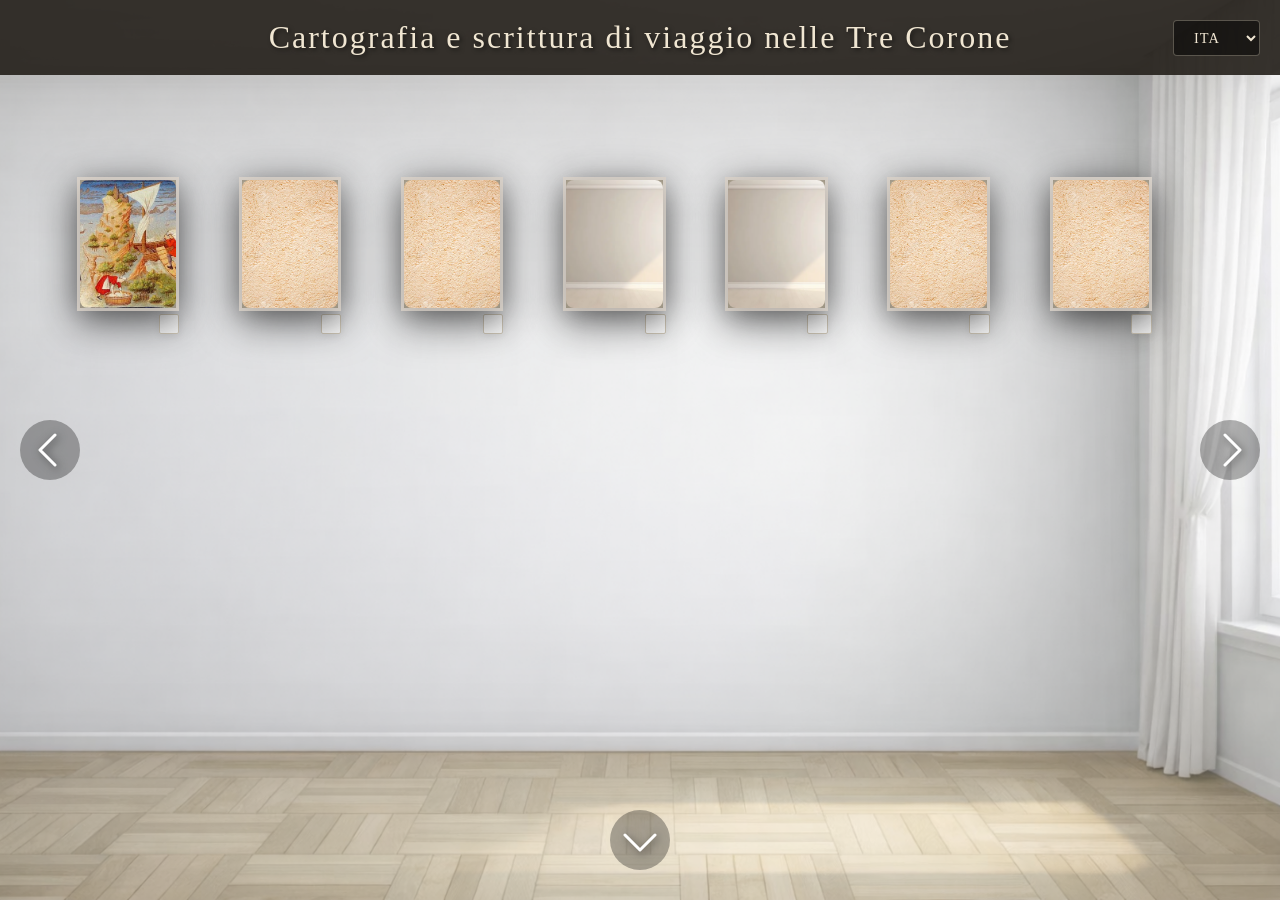
==== commit 819c5231: "inserito retro wow" ====
--- a/pagina1.html
+++ b/pagina1.html
@@ -21,18 +21,31 @@
         <div class="gallery-wall-container">
             <main class="gallery-wall">
         <div class="painting-frame quadro1">
-            <div class="painting" data-painting-index="0">
-                <img src="assets/Decamerone.jpeg" alt="Decamerone">
-                <div class="painting-hover-title" data-i18n="pagina1.paintings.mare1.hoverTitle">Lessico marino e acquatico del Decameron</div>
-            </div>
-            <div class="museum-label">
-
-            </div>
+            <div class="card-inner">
+                <div class="card-front">
+                    <div class="painting" data-painting-index="0" style="position:relative;">
+                        <img src="assets/Decamerone.jpeg" alt="Decamerone">
+                        <div class="painting-hover-title" data-i18n="pagina1.paintings.mare1.hoverTitle">Rappresentare il mondo: mappe e cartografia nel Medioevo
+                        </div>
+                        <button class="flip-btn" aria-label="Gira quadro" title="Gira quadro">&#8635;</button>
+                    </div>
+                </div>
+                <div class="card-back">
+                    <div class="painting painting-back">
+                        <div class="retro-content">
+                            <h3>Retro del quadro</h3>
+                            <p>Qui puoi inserire testo, dettagli, curiosità, o una seconda immagine.</p>
+                        </div>
+                    </div>
+                </div>
+            </div>
+            <div class="museum-label"></div>
         </div>
         <div class="painting-frame quadro2">
             <div class="painting" data-painting-index="1">
                 <img src="assets/quadro2.jpg" alt="Opera 2">
-                <div class="painting-hover-title" data-i18n="pagina1.paintings.mare2.hoverTitle">Titolo Placeholder</div>
+                <div class="painting-hover-title" data-i18n="pagina1.paintings.mare2.hoverTitle">Viaggiare con i libri e con le carte: Petrarca e l’Itinerarium
+</div>
             </div>
             <div class="museum-label">
 
@@ -41,7 +54,8 @@
         <div class="painting-frame quadro3">
             <div class="painting" data-painting-index="2">
                 <img src="assets/quadro2.jpg" alt="Opera 3">
-                <div class="painting-hover-title" data-i18n="pagina1.paintings.mare3.hoverTitle">Titolo Placeholder</div>
+                <div class="painting-hover-title" data-i18n="pagina1.paintings.mare3.hoverTitle">Dante: il viaggio come racconto, esperienza e destino umano
+</div>
             </div>
             <div class="museum-label">
 
@@ -50,7 +64,8 @@
         <div class="painting-frame quadro4">
             <div class="painting" data-painting-index="3">
                 <img src="assets/quadro1.jpg" alt="Opera 4">
-                <div class="painting-hover-title" data-i18n="pagina1.paintings.mare4.hoverTitle">Titolo Placeholder</div>
+                <div class="painting-hover-title" data-i18n="pagina1.paintings.mare4.hoverTitle">La geografia della Commedia: dal mondo terreno all’ordine del cosmo
+</div>
             </div>
             <div class="museum-label">
 
--- a/styles.css
+++ b/styles.css
@@ -1,3 +1,144 @@
+/* Assicura che il contenuto retro rimanga dentro la painting-frame */
+.painting-frame.quadro1 .card-back .painting-back {
+    box-sizing: border-box;
+    width: 100%;
+    height: 100%;
+    overflow: hidden;
+    display: flex;
+    flex-direction: column;
+    align-items: center;
+    justify-content: center;
+    padding: 0.5rem;
+}
+.painting-frame.quadro1 .card-back .retro-content {
+    width: 100%;
+    height: 100%;
+    box-sizing: border-box;
+    text-align: center;
+    word-break: break-word;
+    white-space: pre-line;
+    display: flex;
+    flex-direction: column;
+    align-items: center;
+    justify-content: center;
+    padding: 0.3em 0.5em;
+    font-size: clamp(0.9rem, 2vw, 1.15rem);
+    background: #b6d6f6;
+    color: #2c2416;
+    overflow: hidden;
+    border-radius: 0.5em;
+}
+.painting-frame.quadro1 .card-back .retro-content h3, .painting-frame.quadro1 .card-back .retro-content p {
+    margin: 0.2em 0;
+    line-height: 1.1;
+    word-break: break-word;
+    max-width: 100%;
+    overflow-wrap: break-word;
+}
+.painting-frame.quadro1 .card-back .retro-content img {
+    max-width: 90%;
+    max-height: 40%;
+    height: auto;
+    display: block;
+    margin: 1rem auto 0 auto;
+    border-radius: 8px;
+    object-fit: contain;
+}
+/* FLIP 3D quadro1 */
+/* FLIP 3D quadro1 (solo rotazione, nessun ingrandimento/spostamento) */
+.painting-frame.quadro1 {
+    perspective: 1200px;
+}
+.painting-frame.quadro1 .card-inner {
+    position: relative;
+    width: 100%;
+    height: 100%;
+    transition: transform 0.6s cubic-bezier(0.4, 0.2, 0.2, 1);
+    transform-style: preserve-3d;
+}
+.painting-frame.quadro1.flipped .card-inner {
+    transform: rotateY(180deg);
+}
+.painting-frame.quadro1 .card-front,
+.painting-frame.quadro1 .card-back {
+    position: absolute;
+    width: 100%;
+    height: 100%;
+    top: 0;
+    left: 0;
+    backface-visibility: hidden;
+    display: flex;
+    flex-direction: column;
+    align-items: center;
+    justify-content: flex-end;
+}
+.painting-frame.quadro1 .card-front {
+    z-index: 2;
+}
+.painting-frame.quadro1 .card-back {
+    transform: rotateY(180deg);
+    z-index: 3;
+}
+/* Mostra il flip-btn solo su hover (regola finale, prioritaria, con !important) */
+.painting-frame.quadro1 .painting .flip-btn {
+    opacity: 0 !important;
+    pointer-events: none !important;
+}
+.painting-frame.quadro1 .painting:hover .flip-btn {
+    opacity: 0.85 !important;
+    pointer-events: auto !important;
+}
+/* Mostra il flip-btn solo su hover (regola finale, prioritaria) */
+.painting-frame.quadro1 .painting .flip-btn {
+    opacity: 0;
+    pointer-events: none;
+}
+.painting-frame.quadro1 .painting:hover .flip-btn {
+    opacity: 0.85;
+    pointer-events: auto;
+}
+.painting-frame.quadro1 .painting .flip-btn {
+    opacity: 0;
+    pointer-events: none;
+    transition: opacity 0.2s;
+}
+.painting-frame.quadro1 .painting:hover .flip-btn {
+    opacity: 0.85;
+    pointer-events: auto;
+}
+/* RIMOSSA regola che ingrandiva tutto il frame su flip */
+/* Bottone flip quadro1 */
+.painting-frame.quadro1 {
+    position: relative;
+}
+.painting-frame.quadro1 .painting {
+    position: relative;
+}
+.painting-frame.quadro1 .painting .flip-btn {
+    position: absolute;
+    bottom: 0.5rem;
+    right: 0.5rem;
+    background: #f5f0e8;
+    border: 1px solid #b8a77a;
+    border-radius: 50%;
+    width: 32px;
+    height: 32px;
+    display: flex;
+    align-items: center;
+    justify-content: center;
+    font-size: 1.3rem;
+    color: #6b5d52;
+    box-shadow: 0 2px 8px rgba(0,0,0,0.12);
+    cursor: pointer;
+    opacity: 0.85;
+    z-index: 20;
+    transition: background 0.2s, transform 0.2s, opacity 0.2s;
+}
+.painting-frame.quadro1 .painting .flip-btn:hover {
+    background: #e8dcc4;
+    transform: scale(1.12);
+    opacity: 1;
+}
 .gallery-wall-container {
     width: 100%;
     max-width: 1400px;
@@ -340,6 +481,12 @@
     display: flex;
     flex-direction: column;
     align-items: center;
+    transition: transform 0.6s cubic-bezier(0.4, 0.2, 0.2, 1);
+}
+
+.painting-frame:hover {
+    z-index: 10;
+    transform: scale(2) translateY(40px);
 }
 
 .painting {
@@ -350,7 +497,7 @@
         0 10px 40px rgba(0, 0, 0, 0.6),
         inset 0 0 20px rgba(0, 0, 0, 0.4);
     position: relative;
-    cursor: url("data:image/svg+xml,%3Csvg xmlns='http://www.w3.org/2000/svg' width='32' height='32' viewBox='0 0 32 32'%3E%3Cpath d='M 4 12 Q 8 8, 12 12 T 20 12 T 28 12' stroke='%234a90e2' stroke-width='2' fill='none'/%3E%3Cpath d='M 4 18 Q 8 14, 12 18 T 20 18 T 28 18' stroke='%2366b3ff' stroke-width='2' fill='none'/%3E%3Cpath d='M 4 24 Q 8 20, 12 24 T 20 24 T 28 24' stroke='%238ec5ff' stroke-width='1.5' fill='none'/%3E%3C/svg%3E") 16 16, pointer;
+    cursor: pointer;
 }
 
 .painting::before {
@@ -386,14 +533,21 @@
     display: flex;
     align-items: center;
     justify-content: center;
-    font-size: 1.5rem;
-    font-weight: 300;
-    letter-spacing: 1px;
+    font-size: 1.1rem;
+    font-weight: 400;
+    letter-spacing: 0.5px;
     opacity: 0;
     transition: opacity 0.3s ease;
     pointer-events: none;
-    padding: 1rem;
+    padding: 0.5rem;
     text-align: center;
+    word-break: break-word;
+    hyphens: auto;
+    overflow-wrap: break-word;
+    line-height: 1.2;
+    max-width: 100%;
+    max-height: 100%;
+    overflow: hidden;
 }
 
 .painting:hover .painting-hover-title {
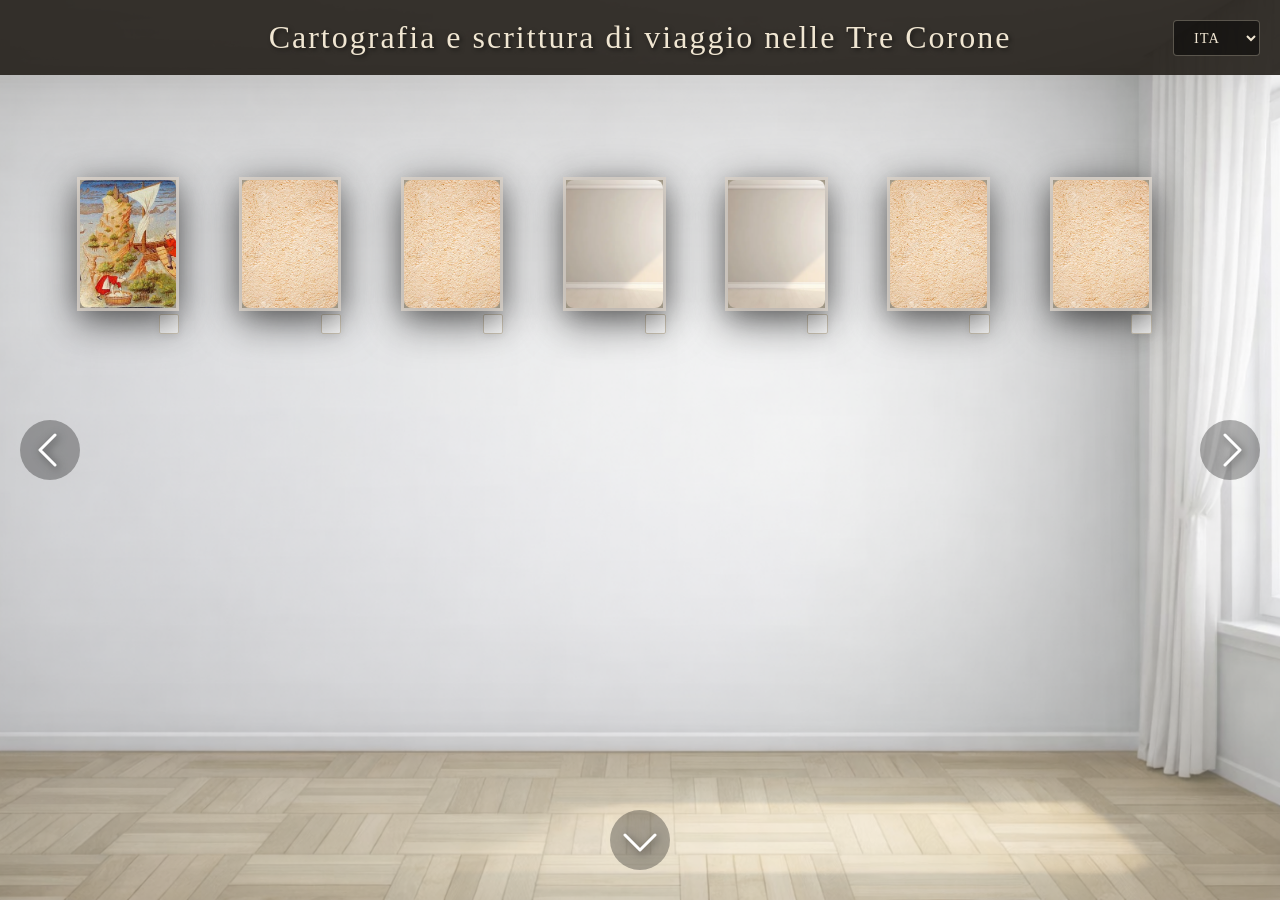
==== commit 22a3dd14: "sistemato fli su tutti i quadri" ====
--- a/pagina1.html
+++ b/pagina1.html
@@ -42,61 +42,124 @@
             <div class="museum-label"></div>
         </div>
         <div class="painting-frame quadro2">
-            <div class="painting" data-painting-index="1">
-                <img src="assets/quadro2.jpg" alt="Opera 2">
-                <div class="painting-hover-title" data-i18n="pagina1.paintings.mare2.hoverTitle">Viaggiare con i libri e con le carte: Petrarca e l’Itinerarium
-</div>
-            </div>
-            <div class="museum-label">
-
-            </div>
+            <div class="card-inner">
+                <div class="card-front">
+                    <div class="painting" data-painting-index="1" style="position:relative;">
+                        <img src="assets/quadro2.jpg" alt="Opera 2">
+                        <div class="painting-hover-title" data-i18n="pagina1.paintings.mare2.hoverTitle">Viaggiare con i libri e con le carte: Petrarca e l’Itinerarium</div>
+                        <button class="flip-btn" aria-label="Gira quadro" title="Gira quadro">&#8635;</button>
+                    </div>
+                </div>
+                <div class="card-back">
+                    <div class="painting painting-back">
+                        <div class="retro-content">
+                            <h3>Retro del quadro</h3>
+                            <p>Qui puoi inserire testo, dettagli, curiosità, o una seconda immagine.</p>
+                        </div>
+                    </div>
+                </div>
+            </div>
+            <div class="museum-label"></div>
         </div>
         <div class="painting-frame quadro3">
-            <div class="painting" data-painting-index="2">
-                <img src="assets/quadro2.jpg" alt="Opera 3">
-                <div class="painting-hover-title" data-i18n="pagina1.paintings.mare3.hoverTitle">Dante: il viaggio come racconto, esperienza e destino umano
-</div>
-            </div>
-            <div class="museum-label">
-
-            </div>
+            <div class="card-inner">
+                <div class="card-front">
+                    <div class="painting" data-painting-index="2" style="position:relative;">
+                        <img src="assets/quadro2.jpg" alt="Opera 3">
+                        <div class="painting-hover-title" data-i18n="pagina1.paintings.mare3.hoverTitle">Dante: il viaggio come racconto, esperienza e destino umano</div>
+                        <button class="flip-btn" aria-label="Gira quadro" title="Gira quadro">&#8635;</button>
+                    </div>
+                </div>
+                <div class="card-back">
+                    <div class="painting painting-back">
+                        <div class="retro-content">
+                            <h3>Retro del quadro</h3>
+                            <p>Qui puoi inserire testo, dettagli, curiosità, o una seconda immagine.</p>
+                        </div>
+                    </div>
+                </div>
+            </div>
+            <div class="museum-label"></div>
         </div>
         <div class="painting-frame quadro4">
-            <div class="painting" data-painting-index="3">
-                <img src="assets/quadro1.jpg" alt="Opera 4">
-                <div class="painting-hover-title" data-i18n="pagina1.paintings.mare4.hoverTitle">La geografia della Commedia: dal mondo terreno all’ordine del cosmo
-</div>
-            </div>
-            <div class="museum-label">
-
-            </div>
+            <div class="card-inner">
+                <div class="card-front">
+                    <div class="painting" data-painting-index="3" style="position:relative;">
+                        <img src="assets/quadro1.jpg" alt="Opera 4">
+                        <div class="painting-hover-title" data-i18n="pagina1.paintings.mare4.hoverTitle">La geografia della Commedia: dal mondo terreno all’ordine del cosmo</div>
+                        <button class="flip-btn" aria-label="Gira quadro" title="Gira quadro">&#8635;</button>
+                    </div>
+                </div>
+                <div class="card-back">
+                    <div class="painting painting-back">
+                        <div class="retro-content">
+                            <h3>Retro del quadro</h3>
+                            <p>Qui puoi inserire testo, dettagli, curiosità, o una seconda immagine.</p>
+                        </div>
+                    </div>
+                </div>
+            </div>
+            <div class="museum-label"></div>
         </div>
         <div class="painting-frame quadro5">
-            <div class="painting" data-painting-index="4">
-                <img src="assets/quadro1.jpg" alt="Opera 5">
-                <div class="painting-hover-title" data-i18n="pagina1.paintings.mare5.hoverTitle">Titolo Placeholder</div>
-            </div>
-            <div class="museum-label">
-
-            </div>
+            <div class="card-inner">
+                <div class="card-front">
+                    <div class="painting" data-painting-index="4" style="position:relative;">
+                        <img src="assets/quadro1.jpg" alt="Opera 5">
+                        <div class="painting-hover-title" data-i18n="pagina1.paintings.mare5.hoverTitle">Titolo Placeholder</div>
+                        <button class="flip-btn" aria-label="Gira quadro" title="Gira quadro">&#8635;</button>
+                    </div>
+                </div>
+                <div class="card-back">
+                    <div class="painting painting-back">
+                        <div class="retro-content">
+                            <h3>Retro del quadro</h3>
+                            <p>Qui puoi inserire testo, dettagli, curiosità, o una seconda immagine.</p>
+                        </div>
+                    </div>
+                </div>
+            </div>
+            <div class="museum-label"></div>
         </div>
         <div class="painting-frame quadro6">
-            <div class="painting" data-painting-index="5">
-                <img src="assets/quadro2.jpg" alt="Opera 6">
-                <div class="painting-hover-title" data-i18n="pagina1.paintings.mare6.hoverTitle">Titolo Placeholder</div>
-            </div>
-            <div class="museum-label">
-
-            </div>
+            <div class="card-inner">
+                <div class="card-front">
+                    <div class="painting" data-painting-index="5" style="position:relative;">
+                        <img src="assets/quadro2.jpg" alt="Opera 6">
+                        <div class="painting-hover-title" data-i18n="pagina1.paintings.mare6.hoverTitle">Titolo Placeholder</div>
+                        <button class="flip-btn" aria-label="Gira quadro" title="Gira quadro">&#8635;</button>
+                    </div>
+                </div>
+                <div class="card-back">
+                    <div class="painting painting-back">
+                        <div class="retro-content">
+                            <h3>Retro del quadro</h3>
+                            <p>Qui puoi inserire testo, dettagli, curiosità, o una seconda immagine.</p>
+                        </div>
+                    </div>
+                </div>
+            </div>
+            <div class="museum-label"></div>
         </div>
         <div class="painting-frame quadro7">
-            <div class="painting" data-painting-index="6">
-                <img src="assets/quadro2.jpg" alt="Opera 7">
-                <div class="painting-hover-title" data-i18n="pagina1.paintings.mare7.hoverTitle">Titolo Placeholder</div>
-            </div>
-            <div class="museum-label">
-
-            </div>
+            <div class="card-inner">
+                <div class="card-front">
+                    <div class="painting" data-painting-index="6" style="position:relative;">
+                        <img src="assets/quadro2.jpg" alt="Opera 7">
+                        <div class="painting-hover-title" data-i18n="pagina1.paintings.mare7.hoverTitle">Titolo Placeholder</div>
+                        <button class="flip-btn" aria-label="Gira quadro" title="Gira quadro">&#8635;</button>
+                    </div>
+                </div>
+                <div class="card-back">
+                    <div class="painting painting-back">
+                        <div class="retro-content">
+                            <h3>Retro del quadro</h3>
+                            <p>Qui puoi inserire testo, dettagli, curiosità, o una seconda immagine.</p>
+                        </div>
+                    </div>
+                </div>
+            </div>
+            <div class="museum-label"></div>
         </div>
 
         <!-- Frecce di navigazione -->
--- a/styles.css
+++ b/styles.css
@@ -1,5 +1,5 @@
-/* Assicura che il contenuto retro rimanga dentro la painting-frame */
-.painting-frame.quadro1 .card-back .painting-back {
+/* Assicura che il contenuto retro rimanga dentro la painting-frame, per tutti i quadri */
+.painting-frame .card-back .painting-back {
     box-sizing: border-box;
     width: 100%;
     height: 100%;
@@ -10,7 +10,7 @@
     justify-content: center;
     padding: 0.5rem;
 }
-.painting-frame.quadro1 .card-back .retro-content {
+.painting-frame .card-back .retro-content {
     width: 100%;
     height: 100%;
     box-sizing: border-box;
@@ -28,14 +28,14 @@
     overflow: hidden;
     border-radius: 0.5em;
 }
-.painting-frame.quadro1 .card-back .retro-content h3, .painting-frame.quadro1 .card-back .retro-content p {
+.painting-frame .card-back .retro-content h3, .painting-frame .card-back .retro-content p {
     margin: 0.2em 0;
     line-height: 1.1;
     word-break: break-word;
     max-width: 100%;
     overflow-wrap: break-word;
 }
-.painting-frame.quadro1 .card-back .retro-content img {
+.painting-frame .card-back .retro-content img {
     max-width: 90%;
     max-height: 40%;
     height: auto;
@@ -44,23 +44,23 @@
     border-radius: 8px;
     object-fit: contain;
 }
-/* FLIP 3D quadro1 */
-/* FLIP 3D quadro1 (solo rotazione, nessun ingrandimento/spostamento) */
-.painting-frame.quadro1 {
+/* FLIP 3D per tutti i quadri (solo rotazione, nessun ingrandimento/spostamento) */
+.painting-frame {
     perspective: 1200px;
-}
-.painting-frame.quadro1 .card-inner {
+    position: relative;
+}
+.painting-frame .card-inner {
     position: relative;
     width: 100%;
     height: 100%;
     transition: transform 0.6s cubic-bezier(0.4, 0.2, 0.2, 1);
     transform-style: preserve-3d;
 }
-.painting-frame.quadro1.flipped .card-inner {
+.painting-frame.flipped .card-inner {
     transform: rotateY(180deg);
 }
-.painting-frame.quadro1 .card-front,
-.painting-frame.quadro1 .card-back {
+.painting-frame .card-front,
+.painting-frame .card-back {
     position: absolute;
     width: 100%;
     height: 100%;
@@ -72,49 +72,32 @@
     align-items: center;
     justify-content: flex-end;
 }
-.painting-frame.quadro1 .card-front {
+.painting-frame .card-front {
     z-index: 2;
 }
-.painting-frame.quadro1 .card-back {
+.painting-frame .card-back {
     transform: rotateY(180deg);
     z-index: 3;
 }
 /* Mostra il flip-btn solo su hover (regola finale, prioritaria, con !important) */
-.painting-frame.quadro1 .painting .flip-btn {
+.painting-frame .painting .flip-btn {
     opacity: 0 !important;
     pointer-events: none !important;
 }
-.painting-frame.quadro1 .painting:hover .flip-btn {
+.painting-frame .painting:hover .flip-btn {
     opacity: 0.85 !important;
     pointer-events: auto !important;
 }
-/* Mostra il flip-btn solo su hover (regola finale, prioritaria) */
-.painting-frame.quadro1 .painting .flip-btn {
-    opacity: 0;
-    pointer-events: none;
-}
-.painting-frame.quadro1 .painting:hover .flip-btn {
-    opacity: 0.85;
-    pointer-events: auto;
-}
-.painting-frame.quadro1 .painting .flip-btn {
+.painting-frame .painting .flip-btn {
     opacity: 0;
     pointer-events: none;
     transition: opacity 0.2s;
 }
-.painting-frame.quadro1 .painting:hover .flip-btn {
+.painting-frame .painting:hover .flip-btn {
     opacity: 0.85;
     pointer-events: auto;
 }
-/* RIMOSSA regola che ingrandiva tutto il frame su flip */
-/* Bottone flip quadro1 */
-.painting-frame.quadro1 {
-    position: relative;
-}
-.painting-frame.quadro1 .painting {
-    position: relative;
-}
-.painting-frame.quadro1 .painting .flip-btn {
+.painting-frame .painting .flip-btn {
     position: absolute;
     bottom: 0.5rem;
     right: 0.5rem;
@@ -134,7 +117,7 @@
     z-index: 20;
     transition: background 0.2s, transform 0.2s, opacity 0.2s;
 }
-.painting-frame.quadro1 .painting .flip-btn:hover {
+.painting-frame .painting .flip-btn:hover {
     background: #e8dcc4;
     transform: scale(1.12);
     opacity: 1;
